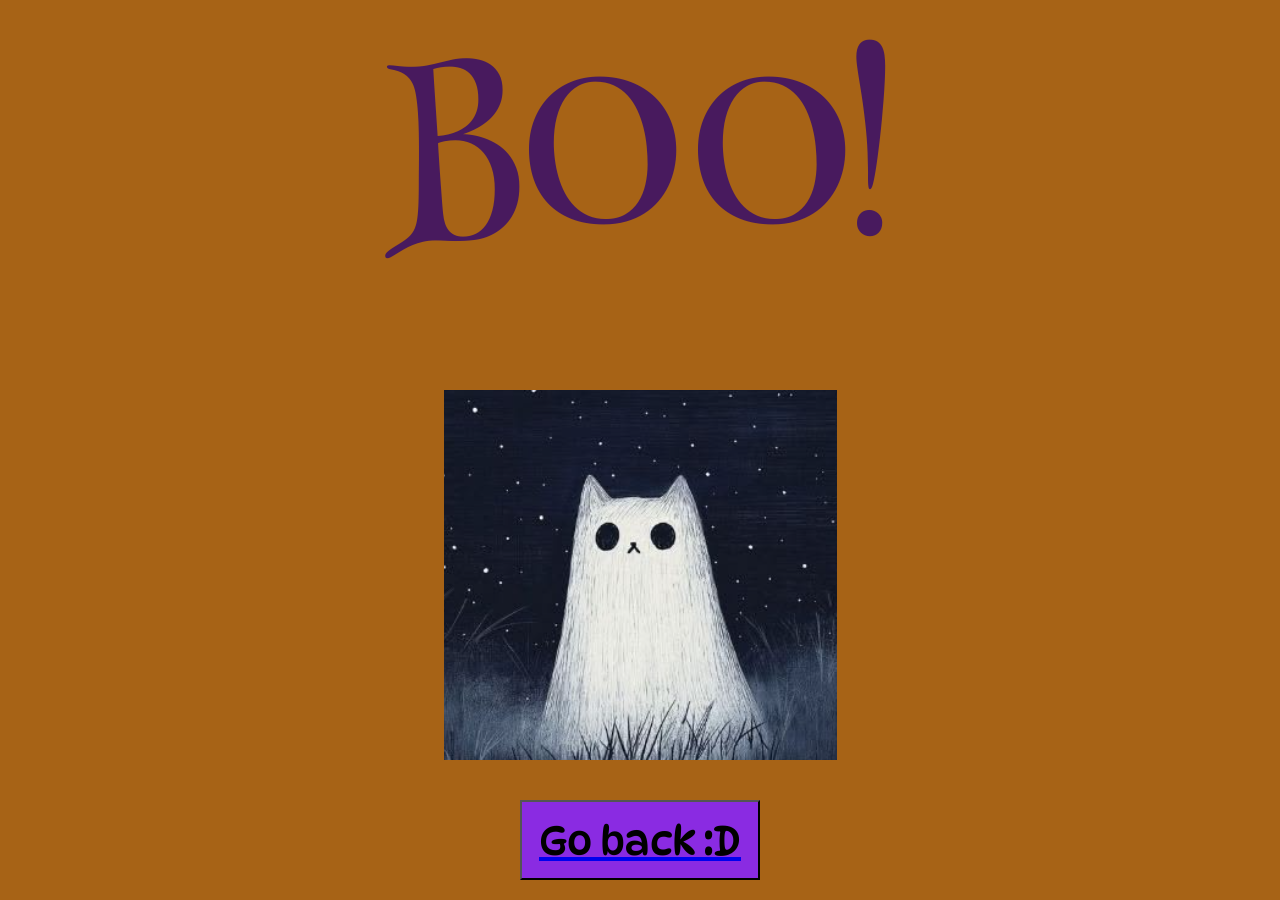
==== pages/scary.html @ b9b4ad19 "Add files via upload" ====
<!DOCTYPE html>
<html lang="en">
<head>
    <meta charset="UTF-8">
    <meta name="viewport" content="width=device-width, initial-scale=1.0">
    <title>Scary page</title>
    <link rel="icon" type="image.jpeg" href="/images/Bird_Balls.jpg">
    <link rel="stylesheet" href="/scary.css">
</head>
<body>

    <div class="boo"> <p>BOO!</p> </div>

    <div class="femboypic"> <img src="/images/ghostcat.png"> </div>
     
    <div><a href="/index.html" > <button id="button3">Go back :D</button> </a> </div>

</body>
</html>
---- scary.css ----
@import url('https://fonts.googleapis.com/css2?family=DynaPuff:wght@400..700&display=swap');
@import url('https://fonts.googleapis.com/css2?family=DynaPuff:wght@400..700&family=Henny+Penny&display=swap');

body {
    background-color:#a76316
}
.boo {
    height:38vh;
    display:flex;
    justify-content:center;
    align-items:center;
    font-family: "Henny Penny", system-ui;
    color:rgb(72, 26, 94);
    font-size:200px;
}

.femboypic {
    height:50vh;
    display:flex;
    justify-content:center;
    align-items:center;
    margin: 0 auto;
}

#button3 {
    height:10vh;
    display:flex;
    justify-content:center;
    align-items:center;
    background-color: blueviolet;
    width: 240px;
    height: 80px;
    margin: 0 auto;
    font-family: "DynaPuff", system-ui;
    font-size:40px
}
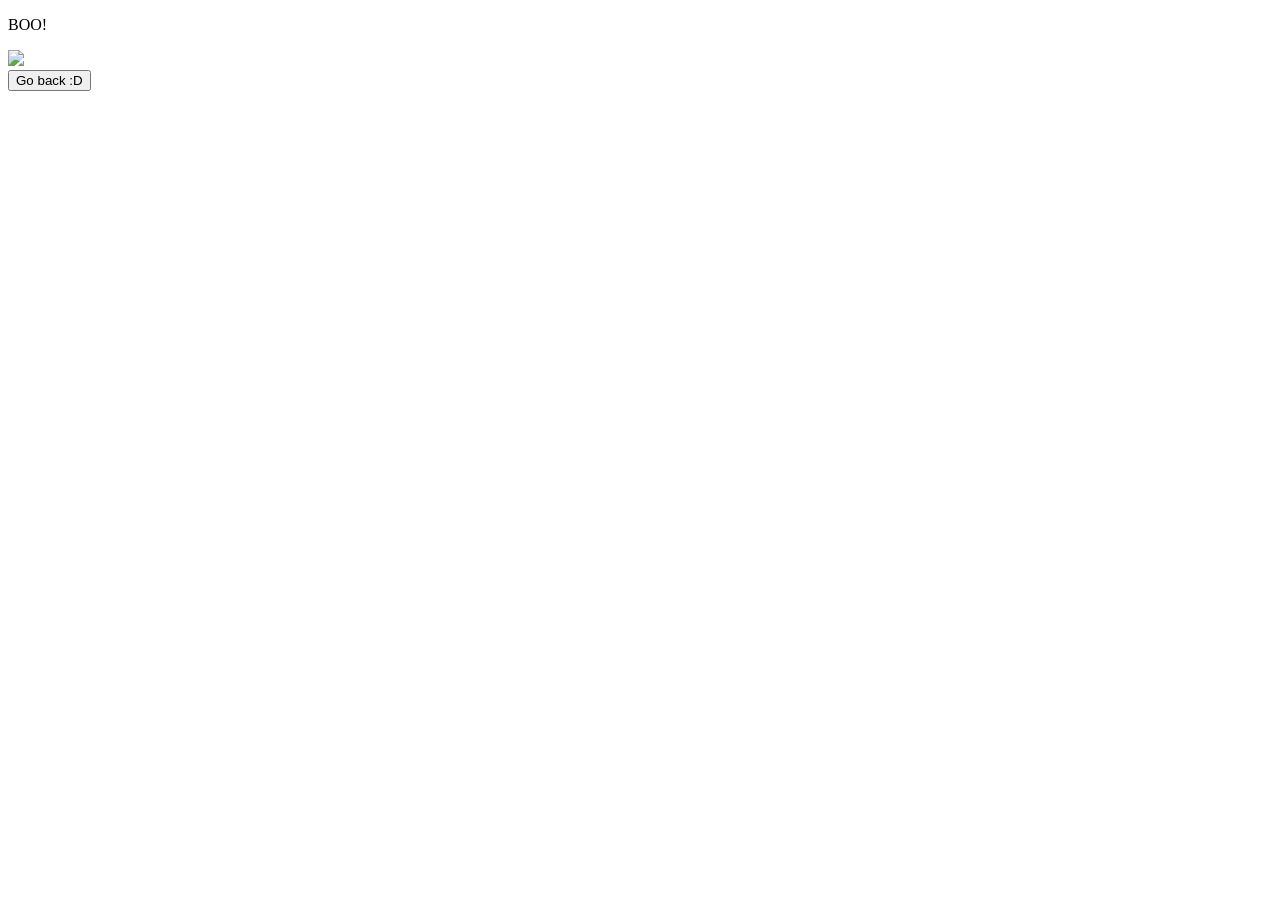
==== commit d35ffac7: "Update scary.html" ====
--- a/pages/scary.html
+++ b/pages/scary.html
@@ -4,16 +4,16 @@
     <meta charset="UTF-8">
     <meta name="viewport" content="width=device-width, initial-scale=1.0">
     <title>Scary page</title>
-    <link rel="icon" type="image.jpeg" href="/images/Bird_Balls.jpg">
-    <link rel="stylesheet" href="/scary.css">
+    <link rel="icon" type="image.jpeg" href="images/Bird_Balls.jpg">
+    <link rel="stylesheet" href="scary.css">
 </head>
 <body>
 
     <div class="boo"> <p>BOO!</p> </div>
 
-    <div class="femboypic"> <img src="/images/ghostcat.png"> </div>
+    <div class="femboypic"> <img src="images/ghostcat.png"> </div>
      
-    <div><a href="/index.html" > <button id="button3">Go back :D</button> </a> </div>
+    <div><a href="index.html" > <button id="button3">Go back :D</button> </a> </div>
 
 </body>
-</html>+</html>
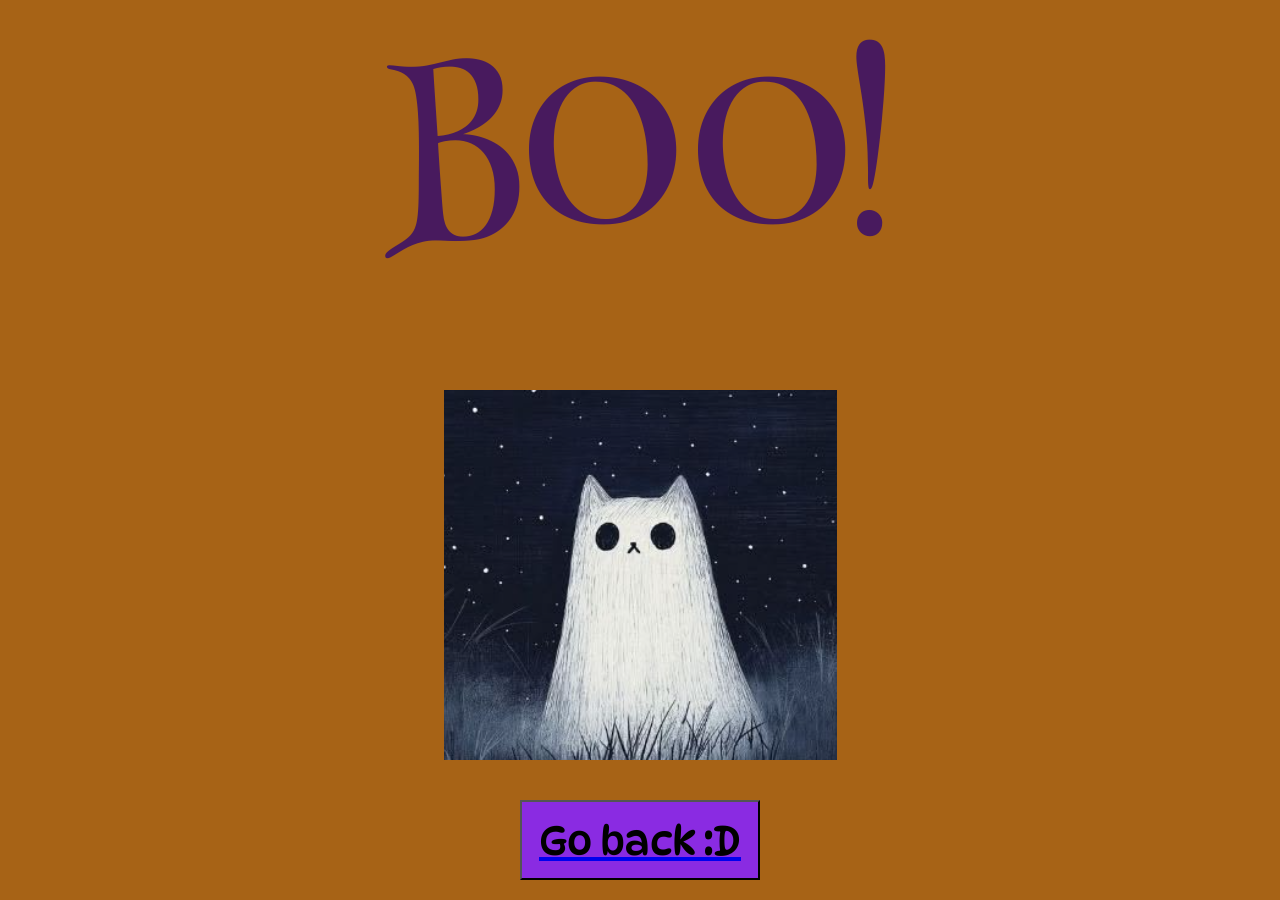
==== commit 664b087f: "Update scary.html" ====
--- a/pages/scary.html
+++ b/pages/scary.html
@@ -4,16 +4,16 @@
     <meta charset="UTF-8">
     <meta name="viewport" content="width=device-width, initial-scale=1.0">
     <title>Scary page</title>
-    <link rel="icon" type="image.jpeg" href="images/Bird_Balls.jpg">
-    <link rel="stylesheet" href="scary.css">
+    <link rel="icon" type="image.jpeg" href="../images/Bird_Balls.jpg">
+    <link rel="stylesheet" href="../scary.css">
 </head>
 <body>
 
     <div class="boo"> <p>BOO!</p> </div>
 
-    <div class="femboypic"> <img src="images/ghostcat.png"> </div>
+    <div class="femboypic"> <img src="../images/ghostcat.png"> </div>
      
-    <div><a href="index.html" > <button id="button3">Go back :D</button> </a> </div>
+    <div><a href="../index.html" > <button id="button3">Go back :D</button> </a> </div>
 
 </body>
 </html>
--- a/scary.css
+++ b/scary.css
@@ -0,0 +1,36 @@
+@import url('https://fonts.googleapis.com/css2?family=DynaPuff:wght@400..700&display=swap');
+@import url('https://fonts.googleapis.com/css2?family=DynaPuff:wght@400..700&family=Henny+Penny&display=swap');
+
+body {
+    background-color:#a76316
+}
+.boo {
+    height:38vh;
+    display:flex;
+    justify-content:center;
+    align-items:center;
+    font-family: "Henny Penny", system-ui;
+    color:rgb(72, 26, 94);
+    font-size:200px;
+}
+
+.femboypic {
+    height:50vh;
+    display:flex;
+    justify-content:center;
+    align-items:center;
+    margin: 0 auto;
+}
+
+#button3 {
+    height:10vh;
+    display:flex;
+    justify-content:center;
+    align-items:center;
+    background-color: blueviolet;
+    width: 240px;
+    height: 80px;
+    margin: 0 auto;
+    font-family: "DynaPuff", system-ui;
+    font-size:40px
+}
